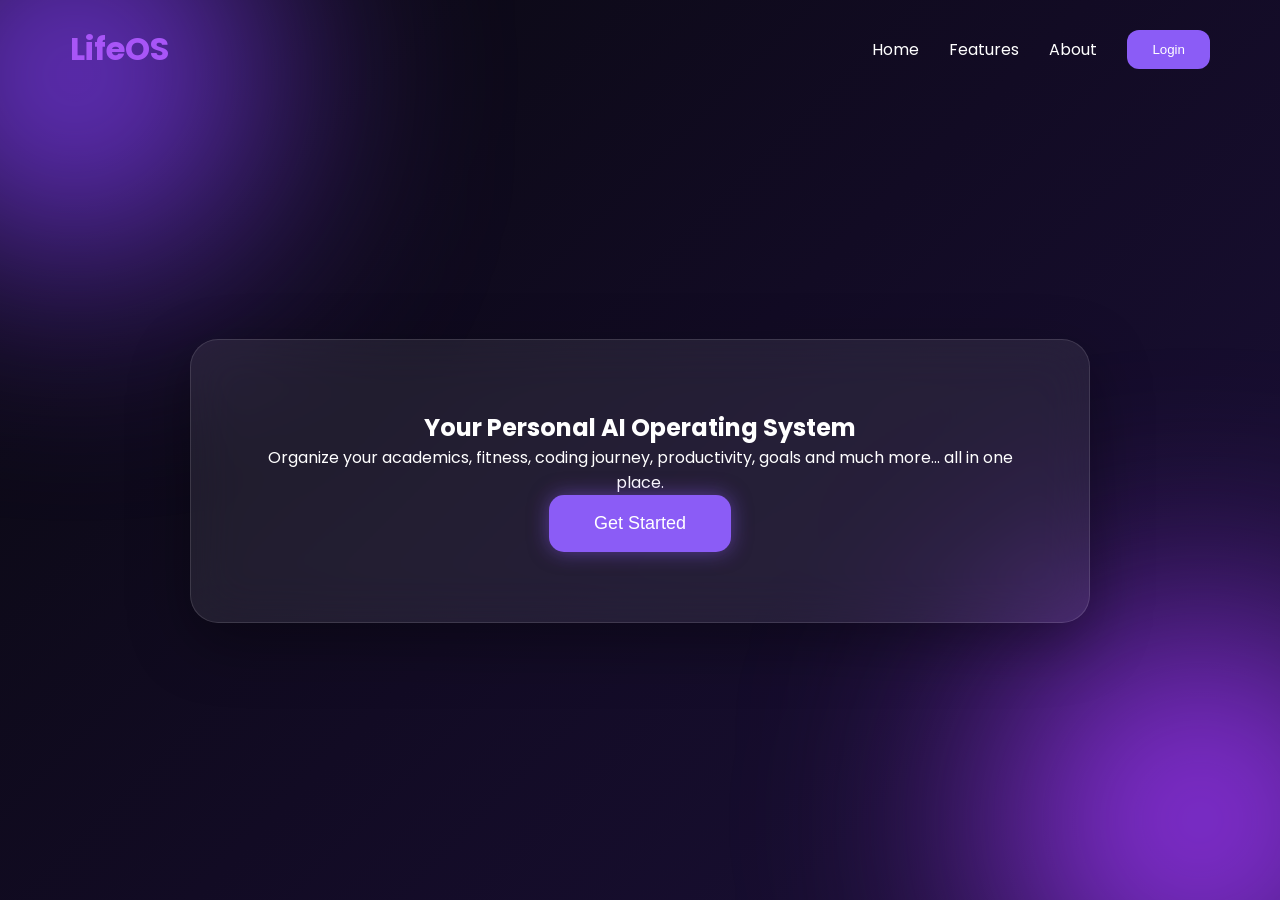
==== index.html @ 907bde23 "Initial Landing Page" ====
<!DOCTYPE html>
<html lang="en">
<head>
    <meta charset="UTF-8">
    <meta name="viewport" content="width=device-width, initial-scale=1.0">
    <title>LifeOS-Your Personal AI Dashboard</title>
    <link rel="preconnect" href="https://fonts.googleapis.com">
    <link rel="preconnect" href="https://fonts.gstatic.com" crossorigin>

    <link href="https://fonts.googleapis.com/css2?family=Poppins:wght@300;400;500;600;700;800&display=swap" rel="stylesheet">
    
    <link rel="stylesheet" href="assets/css/main.css">

</head>
<body>
    <div class="background">

    <div class="circle circle1"></div>

    <div class="circle circle2"></div>

</div>
<!-- code here -->

    <nav class="navbar">

    <div class="logo">
        LifeOS
    </div>

    <div class="nav-links">

        <a href="#">Home</a>
        <a href="#">Features</a>
        <a href="#">About</a>

        <button class="login-btn">
            Login
        </button>

    </div>
    

</nav>

<section class="hero">

    <div class="glass-card">

        <h1>
            Your Personal AI Operating System
        </h1>

        <p>

            Organize your academics, fitness, coding journey,
            productivity, goals and much more...
            all in one place.

        </p>

        <button class="start-btn">

            Get Started

        </button>

    </div>

</section>

<script src="assets/js/main.js"></script>
    
</body>
</html>
---- assets/css/main.css ----
/* ==========================================================
   LifeOS v1.0
   Main Stylesheet
========================================================== */

/* Google Font */
*{
    margin:0;
    padding:0;
    box-sizing:border-box;
}

:root{

    --bg:#0B0B12;
    --card:rgba(255,255,255,.08);

    --purple:#8B5CF6;
    --purple-light:#A855F7;

    --white:#FFFFFF;
    --text:#D8D8D8;

}

html{
    scroll-behavior:smooth;
}

body{

    font-family:'Poppins',sans-serif;

    background:linear-gradient(
        135deg,
        #09090F,
        #120B24,
        #1B1038
    );

    color:var(--white);

    min-height:100vh;

}
/* ===========================
        NAVBAR
=========================== */

.navbar{

    width:100%;

    display:flex;

    justify-content:space-between;

    align-items:center;

    padding:25px 70px;

}

.logo{

    font-size:32px;

    font-weight:700;

    color:var(--purple-light);

}

.nav-links{

    display:flex;

    align-items:center;

    gap:30px;

}

.nav-links a{

    text-decoration:none;

    color:white;

    transition:.3s;

}

.nav-links a:hover{

    color:var(--purple-light);

}

.login-btn{

    padding:12px 25px;

    border:none;

    border-radius:12px;

    background:var(--purple);

    color:white;

    cursor:pointer;

    transition:.3s;

}

.login-btn:hover{

    transform:translateY(-3px);

}
/* ==========================================
            HERO SECTION
========================================== */

.hero{

    min-height:85vh;

    display:flex;

    justify-content:center;

    align-items:center;

    padding:40px;

}
.glass-card{

    width:min(900px,90%);

    padding:70px;

    border-radius:28px;

    background:rgba(255,255,255,.08);

    backdrop-filter:blur(25px);

    border:1px solid rgba(255,255,255,.12);

    box-shadow:
        0 20px 60px rgba(0,0,0,.35);

    text-align:center;
    animation:fadeUp 1s ease;
    opacity:1;

}

.start-btn{

    padding:18px 45px;

    border:none;

    border-radius:15px;

    background:#8B5CF6;

    color:white;

    font-size:18px;

    cursor:pointer;

    transition:.3s;

}

.start-btn:hover{

    transform:translateY(-5px);

    background:#A855F7;

}
.start-btn{

    box-shadow:
        0 0 20px rgba(139,92,246,.5);

}

.start-btn:hover{

    transform:translateY(-5px) scale(1.05);

    box-shadow:
        0 0 35px rgba(168,85,247,.8);

}
/* ==========================
    Animated Background
========================== */

.background{

    position:fixed;

    inset:0;

    overflow:hidden;

    z-index:-1;

}

.circle{

    position:absolute;

    border-radius:50%;

    filter:blur(120px);

    animation:float 10s ease-in-out infinite;

}

.circle1{

    width:350px;

    height:350px;

    background:#7C3AED;

    top:-100px;

    left:-100px;

}

.circle2{

    width:400px;

    height:400px;

    background:#9333EA;

    bottom:-120px;

    right:-120px;

    animation-delay:3s;

}

@keyframes float{

    0%{

        transform:translateY(0px);

    }

    50%{

        transform:translateY(-40px);

    }

    100%{

        transform:translateY(0px);

    }

}
@keyframes fadeUp{

    from{

        opacity:0;

        transform:translateY(60px);

    }

    to{

        opacity:1;

        transform:translateY(0);

    }

}
/* code here */
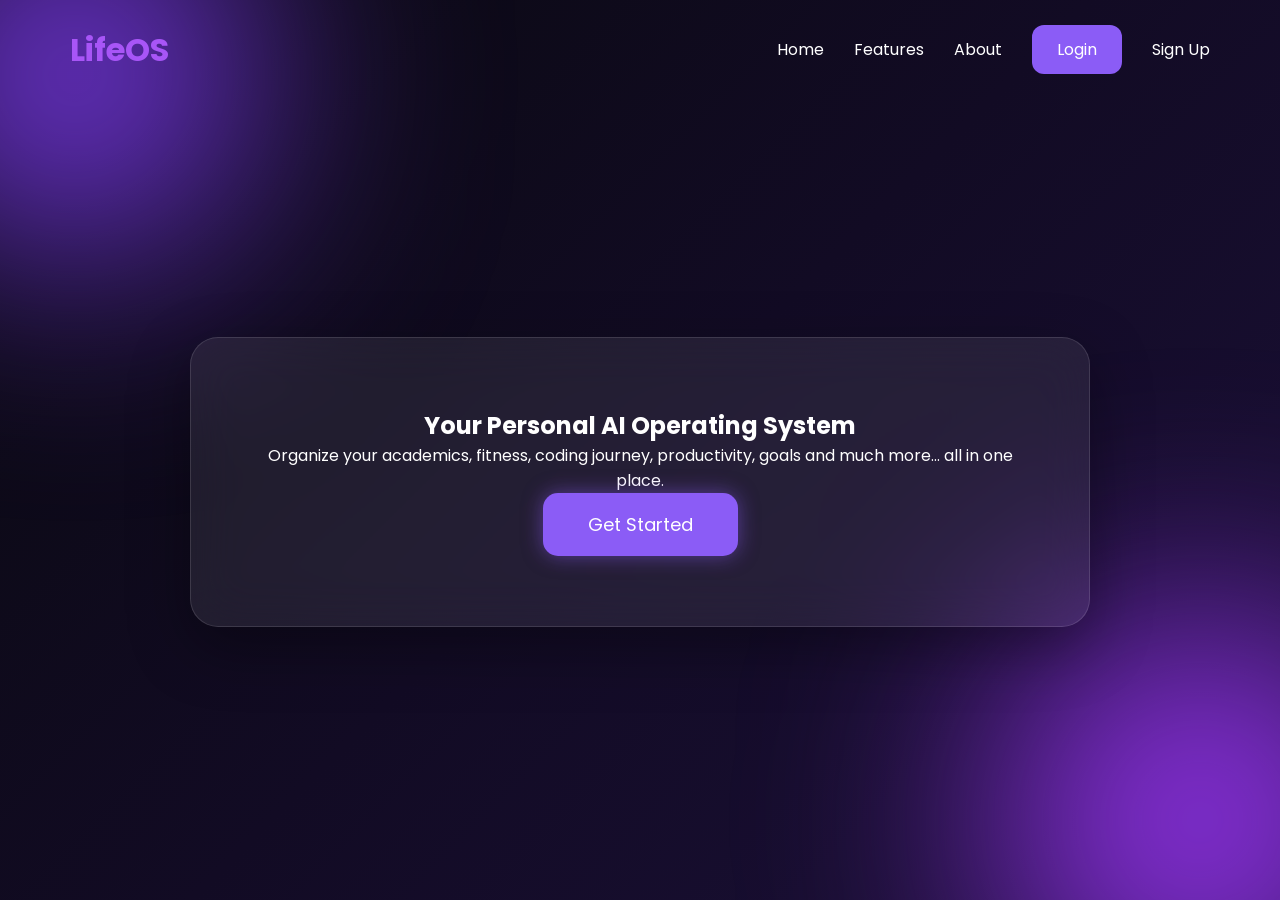
==== commit 1c74dbe1: "added signup page and improved animations" ====
--- a/index.html
+++ b/index.html
@@ -27,18 +27,13 @@
     <div class="logo">
         LifeOS
     </div>
-
     <div class="nav-links">
-
-        <a href="#">Home</a>
-        <a href="#">Features</a>
-        <a href="#">About</a>
-
-        <button class="login-btn">
-            Login
-        </button>
-
-    </div>
+    <a href="#">Home</a>
+    <a href="#">Features</a>
+    <a href="#">About</a>
+    <a href="login.html" class="login-btn">Login</a>
+    <a href="signup.html" class="signup-btn">Sign Up</a>
+</div>
     
 
 </nav>
@@ -58,12 +53,7 @@
             all in one place.
 
         </p>
-
-        <button class="start-btn">
-
-            Get Started
-
-        </button>
+            <a href="signup.html" class="start-btn">Get Started</a>
 
     </div>
 
--- a/assets/css/main.css
+++ b/assets/css/main.css
@@ -161,6 +161,8 @@
 }
 
 .start-btn{
+    display: inline-block;
+    text-decoration: none;
 
     padding:18px 45px;
 
@@ -226,7 +228,7 @@
 
     filter:blur(120px);
 
-    animation:float 10s ease-in-out infinite;
+    animation:float 6s ease-in-out infinite alternate;
 
 }
 
@@ -241,46 +243,47 @@
     top:-100px;
 
     left:-100px;
+    animation-duration:8s;
 
 }
 
 .circle2{
 
     width:400px;
-
     height:400px;
-
     background:#9333EA;
 
     bottom:-120px;
-
     right:-120px;
 
-    animation-delay:3s;
-
+    animation-duration:10s;
+    animation-delay:2s;
 }
 
 @keyframes float{
 
     0%{
-
-        transform:translateY(0px);
-
+        transform:translate(0,0) scale(1);
+    }
+
+    25%{
+        transform:translate(40px,-50px) scale(1.08);
     }
 
     50%{
-
-        transform:translateY(-40px);
-
+        transform:translate(-30px,-90px) scale(0.95);
+    }
+
+    75%{
+        transform:translate(50px,-40px) scale(1.05);
     }
 
     100%{
-
-        transform:translateY(0px);
-
-    }
-
-}
+        transform:translate(0,0) scale(1);
+    }
+
+}
+
 @keyframes fadeUp{
 
     from{
@@ -301,3 +304,232 @@
 
 }
 /* code here */
+/* ========================= */
+/* LOGIN PAGE */
+/* ========================= */
+
+.login-card {
+    width: 420px;
+    max-width: 90%;
+    margin: 120px auto;
+    padding: 45px;
+    border-radius: 25px;
+
+    background: rgba(255,255,255,0.08);
+    backdrop-filter: blur(18px);
+    -webkit-backdrop-filter: blur(18px);
+
+    border: 1px solid rgba(255,255,255,0.12);
+
+    text-align: center;
+
+    box-shadow: 0 15px 40px rgba(0,0,0,.45);
+
+    animation: fadeUp 0.8s ease;
+}
+
+.login-card h1{
+    color:#9f5cff;
+    font-size:40px;
+    margin-bottom:10px;
+}
+
+.login-card h2{
+    color:white;
+    margin-bottom:8px;
+}
+
+.login-card p{
+    color:#cfcfcf;
+    margin-bottom:25px;
+}
+
+.login-card input{
+
+    width:100%;
+    padding:15px;
+
+    margin-bottom:18px;
+
+    border:none;
+    outline:none;
+
+    border-radius:12px;
+
+    background:rgba(255,255,255,.08);
+
+    color:white;
+
+    font-size:16px;
+}
+
+.login-card input::placeholder{
+    color:#bbbbbb;
+}
+
+.login-card button{
+
+    width:100%;
+    padding:15px;
+
+    border:none;
+
+    border-radius:12px;
+
+    background:#8b5cf6;
+
+    color:white;
+
+    font-size:18px;
+
+    font-weight:bold;
+
+    cursor:pointer;
+
+    transition:.3s;
+}
+
+.login-card button:hover{
+
+    transform:translateY(-3px);
+
+    box-shadow:0 0 25px #8b5cf6;
+}
+
+.signup-link{
+
+    margin-top:25px;
+}
+
+.signup-link a{
+
+    color:#9f5cff;
+
+    text-decoration:none;
+
+    font-weight:bold;
+}
+
+.signup-link a:hover{
+
+    color:white;
+}
+
+@keyframes fadeUp{
+
+    from{
+
+        opacity:0;
+
+        transform:translateY(40px);
+    }
+
+    to{
+
+        opacity:1;
+
+        transform:translateY(0);
+    }
+}
+/* ========================= */
+/* SIGN UP PAGE */
+/* ========================= */
+
+.signup-container{
+    width:100%;
+    min-height:100vh;
+
+    display:flex;
+    justify-content:center;
+    align-items:center;
+
+    padding:40px;
+}
+
+.signup-card{
+
+    width:450px;
+
+    background:rgba(255,255,255,0.08);
+
+    border:1px solid rgba(255,255,255,0.15);
+
+    border-radius:25px;
+
+    backdrop-filter:blur(20px);
+
+    padding:40px;
+
+    text-align:center;
+
+    box-shadow:0 15px 40px rgba(0,0,0,.35);
+
+}
+
+.signup-card h1{
+
+    color:white;
+
+    font-size:42px;
+
+    margin-bottom:10px;
+
+}
+
+.signup-card p{
+
+    color:#d8d8d8;
+
+    margin-bottom:25px;
+
+}
+
+.signup-card form{
+
+    display:flex;
+
+    flex-direction:column;
+
+    gap:18px;
+
+}
+
+.signup-card input{
+
+    padding:15px;
+
+    border:none;
+
+    outline:none;
+
+    border-radius:12px;
+
+    font-size:16px;
+
+    background:rgba(255,255,255,.12);
+
+    color:white;
+
+}
+
+.signup-card input::placeholder{
+
+    color:#d4d4d4;
+
+}
+
+.signup-card button{
+
+    margin-top:10px;
+
+}
+
+.signup-card a{
+
+    color:#8B5CF6;
+
+    text-decoration:none;
+
+    font-weight:bold;
+
+}
